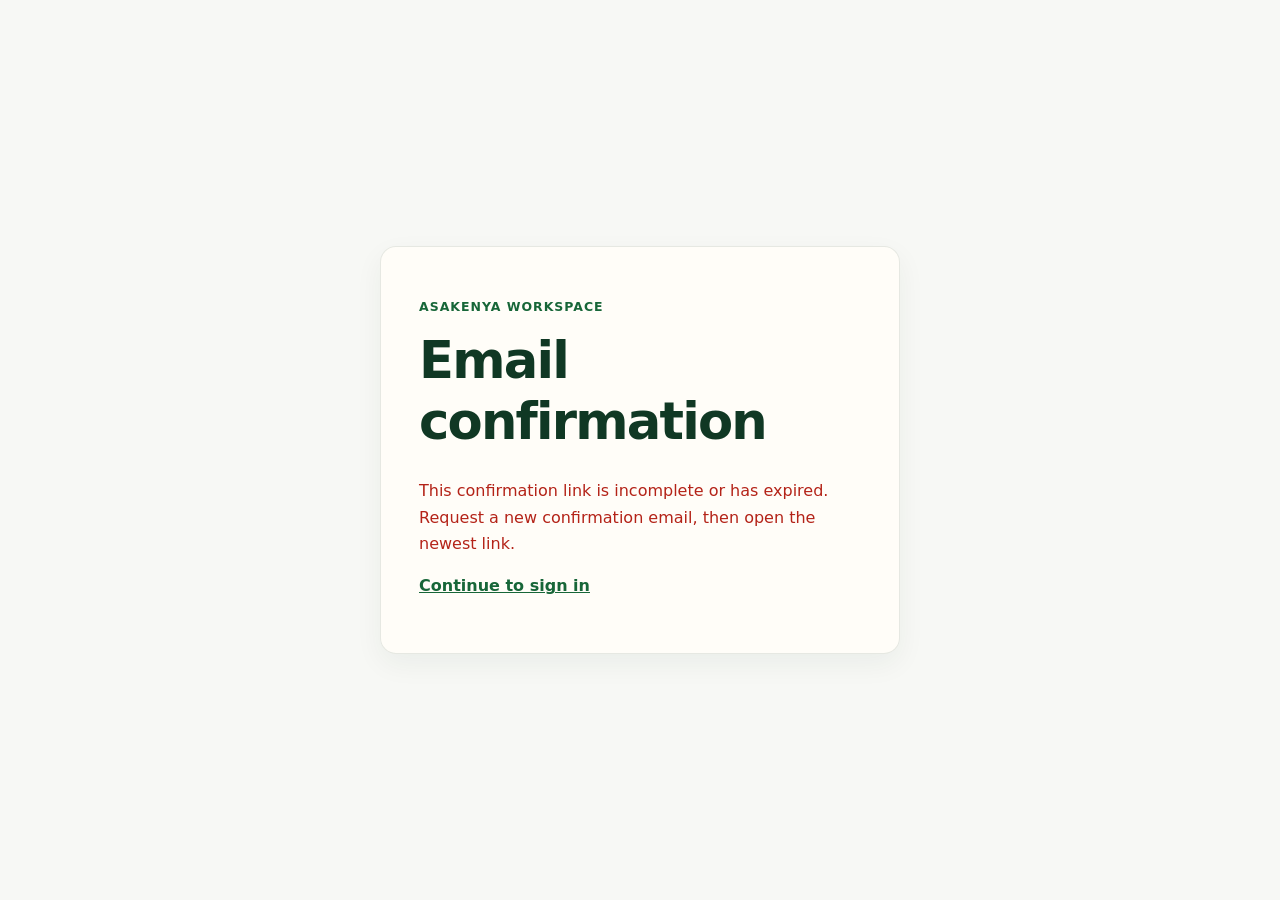
==== auth/confirm/index.html @ 1d38d152 "Fix Supabase email confirmation callback" ====
<!doctype html>
<html lang="en">
<head>
  <meta charset="utf-8">
  <meta name="viewport" content="width=device-width,initial-scale=1">
  <meta name="robots" content="noindex,nofollow">
  <meta name="referrer" content="no-referrer">
  <title>Confirm your email | ASAKenya</title>
  <link rel="stylesheet" href="../../admin.css">
  <style>
    body{min-height:100vh;background:#f7f8f5;display:grid;place-items:center;padding:24px;box-sizing:border-box}
    .confirm-card{width:min(100%,520px);padding:clamp(24px,5vw,38px)}
    .confirm-card h1{margin-top:0}.confirm-brand{font-weight:800;letter-spacing:.08em;text-transform:uppercase;color:#176638;font-size:.78rem}
    #confirm-message{line-height:1.65}.confirm-card a{color:#176638;font-weight:700}
  </style>
</head>
<body>
  <main class="card confirm-card">
    <p class="confirm-brand">ASAKenya workspace</p>
    <h1>Email confirmation</h1>
    <p id="confirm-message" role="status" aria-live="polite">Checking your confirmation link…</p>
    <p id="confirm-action"></p>
  </main>
  <script src="../../config.js"></script>
  <script src="../../supa.js"></script>
  <script src="../../auth-confirm.js"></script>
</body>
</html>
---- admin.css ----
:root{--ink:#0A2E1A;--leaf:#0A7A2E;--earth:#B5452A;--bg:#F6F2E8;--line:#cfc9b8;--mut:#5b665f}
*{box-sizing:border-box}body{margin:0;font:16px/1.5 system-ui,-apple-system,Segoe UI,Roboto,sans-serif;background:var(--bg);color:var(--ink)}
.bar{display:flex;gap:14px;align-items:center;padding:12px 18px;background:var(--ink);color:#fff;flex-wrap:wrap}.bar b{font-size:1.1rem}.bar #who{margin-left:auto;font-size:.9rem;opacity:.9}
#app,.pad{max-width:1100px;margin:0 auto;padding:22px 16px 80px}
h1,h2,h3{margin:.2em 0 .5em}h2{font-size:1.5rem}
.btn{font:700 .92rem system-ui,sans-serif;padding:.65em 1.1em;background:var(--leaf);color:#fff;border:1.5px solid var(--leaf);cursor:pointer;min-height:40px}
.btn.o{background:none;color:inherit;border-color:currentColor}.btn.d{background:var(--earth);border-color:var(--earth)}.btn.s{padding:.35em .7em;min-height:32px;font-size:.82rem}.btn:disabled{opacity:.55;cursor:wait}
.bar .btn.o{color:#fff}
input,select,textarea{font:inherit;padding:10px;border:1.5px solid var(--ink);background:#fff;width:100%;min-height:42px;color:var(--ink)}
label{display:grid;gap:4px;font-weight:600;font-size:.9rem}label small{font-weight:400;color:var(--mut)}
form.f{display:grid;gap:14px;max-width:720px}.row{display:grid;grid-template-columns:1fr 1fr;gap:14px}@media(max-width:640px){.row{grid-template-columns:1fr}}
#msg{position:sticky;top:0;z-index:5}#msg .m{margin:0;padding:12px 18px;font-weight:600}#msg .ok{background:#dff0e3;border-bottom:3px solid var(--leaf)}#msg .er{background:#fbe4de;border-bottom:3px solid var(--earth)}
.card{background:#fff;border:1px solid var(--line);padding:18px;margin:12px 0}
.login{max-width:420px;margin:40px auto}.login form{display:grid;gap:14px}
.tools{display:flex;flex-wrap:wrap;gap:10px;margin:14px 0;align-items:end}.tools label{min-width:160px}.tools .grow{flex:1;min-width:200px}
.tabs{display:flex;gap:6px;flex-wrap:wrap;margin:10px 0}.tabs button{font:700 .85rem system-ui;padding:.5em .9em;border:1.5px solid var(--ink);background:none;cursor:pointer;color:var(--ink)}.tabs button[aria-pressed=true]{background:var(--ink);color:#fff}
.tw{overflow-x:auto}table{border-collapse:collapse;width:100%;background:#fff;font-size:.9rem}th,td{border-bottom:1px solid var(--line);padding:8px 10px;text-align:left;vertical-align:top}th{background:#ece7d6;font-size:.8rem;text-transform:uppercase;letter-spacing:.04em}
.st{display:inline-block;padding:2px 8px;font-size:.75rem;font-weight:700;color:#fff;background:#666}.st.published{background:var(--leaf)}.st.pending{background:#b8860b}.st.draft{background:#777}.st.archived{background:#333}.st.approved{background:var(--leaf)}.st.rejected{background:var(--earth)}
.acts{display:flex;gap:5px;flex-wrap:wrap}.note{color:var(--mut);font-size:.85rem}.pv{border:2px dashed var(--earth);padding:18px;background:#fff}.pv h3{margin-top:0}
.nav{display:flex;gap:8px;flex-wrap:wrap;margin-bottom:6px}

.shell{display:grid;grid-template-columns:210px 1fr;gap:22px;align-items:start}
.side{display:flex;flex-direction:column;gap:4px;position:sticky;top:8px}
.side button{font:700 .9rem system-ui;text-align:left;padding:.65em .9em;border:0;border-left:4px solid transparent;background:none;color:var(--ink);cursor:pointer}
.side button:hover{background:#ece7d6}.side button.on{background:var(--ink);color:#fff;border-left-color:var(--earth)}
.main{min-width:0}
@media(max-width:760px){.shell{grid-template-columns:1fr}.side{flex-direction:row;flex-wrap:wrap;position:static}.side button{border:1.5px solid var(--ink);border-left-width:1.5px}}
.stats{display:grid;grid-template-columns:repeat(auto-fill,minmax(150px,1fr));gap:10px;margin:8px 0 18px}
.stat{display:grid;gap:2px;text-align:left;padding:14px;background:#fff;border:1px solid var(--line);cursor:pointer;color:var(--ink);font:inherit}
.stat b{font-size:1.8rem;line-height:1}.stat span{font-size:.82rem;color:var(--mut)}.stat:hover{border-color:var(--ink)}.stat.hot{border-color:var(--earth);background:#fbe4de}
.attn{border-left:5px solid var(--earth)}
.pager{display:flex;gap:12px;align-items:center;margin:12px 0;flex-wrap:wrap}
.brow{display:grid;grid-template-columns:minmax(90px,170px) 1fr auto;gap:10px;align-items:center;margin:6px 0;font-size:.88rem}
.btrack{display:block;background:#ece7d6;height:16px}.bfill{display:block;height:100%;background:var(--leaf)}
.dl{margin:.3em 0 0;padding-left:1.2em}.dl li{margin:.3em 0}
@media(max-width:640px){.brow{grid-template-columns:1fr;gap:2px}}



/* ASAKenya admin workspace — calm, editorial, responsive */
:root{--ink:#103824;--leaf:#176638;--earth:#bd4937;--bg:#f5f0e6;--line:#e2ddcf;--mut:#637267;--panel:#fffdf8;--gold:#d4ad78;--soft-green:#e8f1e8;--shadow:0 10px 28px rgba(16,56,36,.055);--shadow-up:0 16px 34px rgba(16,56,36,.11)}
body{background:radial-gradient(ellipse at 90% 0%,rgba(212,173,120,.12),transparent 34%),var(--bg);font-family:Inter,ui-sans-serif,system-ui,-apple-system,"Segoe UI",sans-serif;line-height:1.6}
.bar{position:sticky;top:0;z-index:10;padding:14px clamp(16px,3vw,34px);background:rgba(10,46,26,.96);backdrop-filter:blur(16px);border-bottom:1px solid rgba(255,255,255,.12);box-shadow:0 5px 20px rgba(6,29,16,.12)}
.bar b{font-size:1.02rem;letter-spacing:.015em}.bar b:before{content:"";display:inline-block;width:8px;height:8px;margin-right:11px;border-radius:2px;background:var(--gold);transform:rotate(45deg);vertical-align:2px}
#who{color:#dce8de}
#app,.pad{max-width:1440px;padding:clamp(18px,3vw,38px) clamp(14px,3vw,34px) 90px}
h1,h2,h3{letter-spacing:-.035em;line-height:1.2}h1{font-size:clamp(2rem,4vw,3.25rem)}h2{font-size:clamp(1.45rem,2.5vw,2rem);margin:0 0 16px}h3{font-size:1.12rem}
.btn{border-radius:10px;font-weight:700;padding:.72em 1.15em;transition:transform .18s ease,box-shadow .18s ease,background .18s ease,border-color .18s ease;box-shadow:0 3px 8px rgba(16,56,36,.08)}
.btn:hover:not(:disabled){transform:translateY(-1px);box-shadow:0 7px 16px rgba(16,56,36,.14);background:#12552c;border-color:#12552c}.btn.o{background:var(--panel);border-color:#d4d9ce;color:var(--ink);box-shadow:none}.btn.o:hover:not(:disabled){background:var(--soft-green);border-color:#9bbba2;color:var(--ink)}.btn.d{background:#b74432;border-color:#b74432}.btn.d:hover:not(:disabled){background:#963625;border-color:#963625}
button:focus-visible,a:focus-visible,input:focus-visible,select:focus-visible,textarea:focus-visible{outline:3px solid #d4ad78;outline-offset:3px}
input,select,textarea{border:1px solid #d9ddcf;border-radius:9px;background:#fffdf9;transition:border-color .18s,box-shadow .18s,background .18s}input:focus,select:focus,textarea:focus{border-color:var(--leaf);box-shadow:0 0 0 3px rgba(23,102,56,.12);background:#fff}
label{gap:6px;color:#263e30}label small{line-height:1.45}
.card{background:rgba(255,253,248,.96);border:1px solid rgba(16,56,36,.1);border-radius:16px;padding:clamp(18px,2.4vw,28px);margin:14px 0;box-shadow:var(--shadow)}
.login{margin:clamp(30px,7vh,76px) auto;padding:clamp(24px,4vw,38px);border-radius:20px;box-shadow:0 22px 65px rgba(16,56,36,.1);border-top:4px solid var(--leaf)}.login h2{font-size:2rem}.login form{gap:17px}
.shell{grid-template-columns:220px minmax(0,1fr);gap:clamp(18px,3vw,38px)}
.side{padding:10px;background:rgba(255,253,248,.78);border:1px solid rgba(16,56,36,.09);border-radius:16px;box-shadow:var(--shadow);gap:5px;top:84px}
.side button{border-radius:9px;border-left:3px solid transparent;padding:12px 13px;transition:background .18s,color .18s,transform .18s}
.side button:hover{background:#eaf0e7;transform:translateX(2px)}.side button.on{background:var(--ink);border-left-color:var(--gold);box-shadow:0 5px 12px rgba(16,56,36,.12)}
.main>h2:first-child{margin-top:3px}.main>p{color:var(--mut)}
.stats{grid-template-columns:repeat(auto-fit,minmax(min(100%,165px),1fr));gap:12px;margin:18px 0 26px}
.stat{position:relative;overflow:hidden;min-height:105px;border:1px solid rgba(16,56,36,.1);border-radius:14px;background:var(--panel);padding:17px 18px;box-shadow:var(--shadow);transition:transform .2s,box-shadow .2s,border-color .2s}
.stat:after{content:"";position:absolute;right:-20px;bottom:-27px;width:82px;height:82px;border:1px solid rgba(23,102,56,.1);border-radius:50%;box-shadow:0 0 0 10px rgba(23,102,56,.025),0 0 0 20px rgba(23,102,56,.02);pointer-events:none}
.stat:hover{transform:translateY(-3px);box-shadow:var(--shadow-up);border-color:#9bbba2}.stat b{font-size:clamp(1.8rem,3vw,2.35rem);letter-spacing:-.055em;color:var(--ink)}.stat span{font-size:.83rem;color:var(--mut);font-weight:550}.stat.hot{border-color:#e5b8a9;background:#fff5f0}.stat.hot b{color:var(--earth)}
.tabs{gap:7px;margin:16px 0}.tabs button{border:1px solid #d9ddcf;border-radius:999px;background:var(--panel);padding:.62em 1em;transition:all .18s}.tabs button:hover{border-color:#8bb39a;background:#edf4ec}.tabs button[aria-pressed=true]{background:var(--ink);border-color:var(--ink);color:#fff;box-shadow:0 4px 10px rgba(16,56,36,.12)}
.tools{padding:16px;background:rgba(255,253,248,.75);border:1px solid rgba(16,56,36,.08);border-radius:14px;gap:12px}.tools label{gap:6px}
.tw{border:1px solid rgba(16,56,36,.1);border-radius:14px;background:var(--panel);box-shadow:var(--shadow);overflow:auto}table{background:transparent;border-collapse:separate;border-spacing:0;font-size:.9rem}th{background:#ecefe5;color:#294333;border:0;padding:13px 12px;white-space:nowrap}td{border-bottom:1px solid #eeeade;padding:13px 12px}tbody tr:last-child td{border-bottom:0}tbody tr:hover td{background:#f7f8f1}
.st{border-radius:999px;padding:4px 10px;white-space:nowrap;letter-spacing:.01em}.st.published,.st.approved{background:#e1f1e4;color:#176638}.st.pending{background:#fff0cf;color:#815b0b}.st.draft{background:#ecece8;color:#5c655e}.st.archived{background:#e7e8e5;color:#515750}.st.rejected{background:#f9e5df;color:#a33728}
.acts{gap:6px}.acts .btn{white-space:nowrap}.attn{border-left:4px solid var(--gold);background:#fff9eb}
.pv{border:1px dashed #8ba994;border-radius:14px;padding:clamp(18px,3vw,28px);background:#f8fbf5}.pager{padding:12px 0}.btrack{border-radius:99px;overflow:hidden;background:#e5e8de}.bfill{border-radius:99px;background:linear-gradient(90deg,#176638,#5b9a68)}
#msg .m{padding:13px clamp(16px,3vw,34px)}#msg .ok{background:#e4f2e5;border-bottom:2px solid #6da57a;color:#164c2a}#msg .er{background:#fff0eb;border-bottom:2px solid #c55b43;color:#812d21}
.note{line-height:1.55}
@media(max-width:900px){.shell{grid-template-columns:1fr}.side{position:static;display:flex;flex-direction:row;overflow-x:auto;flex-wrap:nowrap;padding:8px}.side button{white-space:nowrap;flex:0 0 auto}.main{width:100%}}
@media(max-width:640px){.bar{gap:10px}.bar #who{order:3;width:100%;margin-left:0}.shell{gap:14px}.side button{font-size:.82rem;padding:10px 12px}.tools{padding:12px}.tools label,.tools .grow{min-width:100%;width:100%}.tw{border-radius:10px}.acts .btn{font-size:.76rem}.stats{grid-template-columns:repeat(2,minmax(0,1fr))}.stat{min-height:95px;padding:14px}.row{grid-template-columns:1fr}}
@media(prefers-reduced-motion:reduce){*,*::before,*::after{scroll-behavior:auto!important;transition:none!important;animation:none!important}}


/* Personal dashboard preferences and profile */
body[data-admin-theme="ocean"]{--ink:#123c5a;--leaf:#176a91;--earth:#c66b42;--bg:#edf4f8;--line:#d2e0e8;--mut:#5d7180;--panel:#fbfdff;--gold:#80b9d4;--soft-green:#e4f2f8;--shadow:0 10px 28px rgba(18,60,90,.07);--shadow-up:0 16px 34px rgba(18,60,90,.13)}
body[data-admin-theme="slate"]{--ink:#293342;--leaf:#4c6278;--earth:#a65a4b;--bg:#f0f2f4;--line:#d8dde2;--mut:#65707c;--panel:#fff;--gold:#b5c0ca;--soft-green:#e9edf1;--shadow:0 10px 28px rgba(41,51,66,.06);--shadow-up:0 16px 34px rgba(41,51,66,.12)}
body[data-admin-theme="ocean"] .bar,body[data-admin-theme="slate"] .bar{background:var(--ink)}
body[data-admin-theme="ocean"] .btn:not(.o),body[data-admin-theme="slate"] .btn:not(.o){background:var(--leaf);border-color:var(--leaf)}
.theme-options{display:grid;grid-template-columns:repeat(auto-fit,minmax(180px,1fr));gap:12px;margin-top:12px}
.theme-choice{display:grid;grid-template-columns:22px 1fr;align-items:center;gap:8px 10px;padding:14px;border:1px solid var(--line);border-radius:12px;background:var(--panel);cursor:pointer}
.theme-choice input{width:18px;min-height:18px;grid-row:1 / span 2;accent-color:var(--leaf)}
.theme-choice small{grid-column:2;color:var(--mut);font-weight:400;line-height:1.4}
.theme-swatch{display:block;grid-column:2;width:100%;height:10px;border-radius:99px;margin:2px 0}
.forest-swatch{background:linear-gradient(90deg,#103824 0 33%,#176638 33% 66%,#d4ad78 66%)}
.ocean-swatch{background:linear-gradient(90deg,#123c5a 0 33%,#176a91 33% 66%,#80b9d4 66%)}
.slate-swatch{background:linear-gradient(90deg,#293342 0 33%,#4c6278 33% 66%,#b5c0ca 66%)}
.setting-row{display:flex;align-items:center;justify-content:space-between;gap:20px;padding:16px 0;border-bottom:1px solid var(--line)}
.setting-row span{display:grid;gap:4px}.setting-row small{font-weight:400;color:var(--mut)}
.setting-row input[type="checkbox"]{width:22px;min-width:22px;min-height:22px;accent-color:var(--leaf)}
.setting-row select{max-width:230px}
.admin-compact #app{padding-top:16px}
.admin-compact .card{padding:14px 18px;margin:9px 0;border-radius:12px}
.admin-compact .stats{gap:8px;margin:12px 0 18px}
.admin-compact .stat{min-height:80px;padding:12px 14px}
.admin-compact th,.admin-compact td{padding:8px 10px}
.admin-compact .side button{padding:9px 11px}
@media(max-width:640px){.setting-row{align-items:flex-start;gap:12px}.setting-row select{max-width:48%}.theme-options{grid-template-columns:1fr}}


/* Personal welcome header, photo, and editable motivation card */
.welcome-panel{display:flex;align-items:center;justify-content:space-between;gap:22px;margin:4px 0 28px;padding:clamp(20px,3vw,32px);border:1px solid var(--line);border-radius:20px;background:linear-gradient(125deg,var(--panel,#fff) 0%,var(--soft-green,#e4f2e5) 100%);box-shadow:var(--shadow,0 10px 28px rgba(10,46,26,.06))}
.welcome-person{display:flex;align-items:center;gap:20px;min-width:0}
.welcome-avatar,.welcome-initials{width:88px;height:88px;flex:0 0 88px;border-radius:50%;object-fit:cover;border:3px solid var(--panel,#fff);box-shadow:0 0 0 2px var(--gold,#d4ad78)}
.welcome-initials{display:grid;place-items:center;background:var(--ink);color:#fff;font-size:1.7rem;font-weight:800;letter-spacing:.04em}
.welcome-eyebrow,.motivation-label{margin:0 0 7px;color:var(--leaf);font-size:.7rem;font-weight:800;letter-spacing:.14em}
.welcome-panel h2{margin:0 0 7px;font-size:clamp(1.5rem,3vw,2.15rem);line-height:1.15;letter-spacing:-.035em}
.welcome-subtitle{margin:0;color:var(--mut);max-width:540px}
.welcome-edit{flex:0 0 auto}
.motivation-panel{display:flex;align-items:center;gap:18px;margin:34px 0 8px;padding:24px clamp(18px,3vw,30px);border-radius:16px;background:var(--ink);color:#fff}
.motivation-mark{align-self:flex-start;color:var(--gold,#d4ad78);font:700 4rem/.8 Georgia,serif}
.motivation-panel>div{flex:1;min-width:0}
.motivation-label{color:var(--gold,#d4ad78);margin-bottom:8px}
.motivation-copy{margin:0;font-size:clamp(1.05rem,2vw,1.35rem);line-height:1.5;font-weight:650;overflow-wrap:anywhere}
.motivation-signoff{margin:9px 0 0;color:rgba(255,255,255,.72);font-size:.85rem}
.motivation-panel .btn{color:#fff;border-color:rgba(255,255,255,.55);flex:0 0 auto}
@media(max-width:720px){.welcome-panel{align-items:flex-start;flex-direction:column}.welcome-person{align-items:flex-start;gap:14px}.welcome-avatar,.welcome-initials{width:68px;height:68px;flex-basis:68px}.welcome-edit{width:100%}.motivation-panel{align-items:flex-start;flex-wrap:wrap;gap:12px}.motivation-mark{font-size:3rem}.motivation-panel .btn{margin-left:auto}}
@media(max-width:420px){.welcome-person{flex-direction:column}.motivation-panel{padding:18px}.motivation-panel .btn{margin-left:0}}
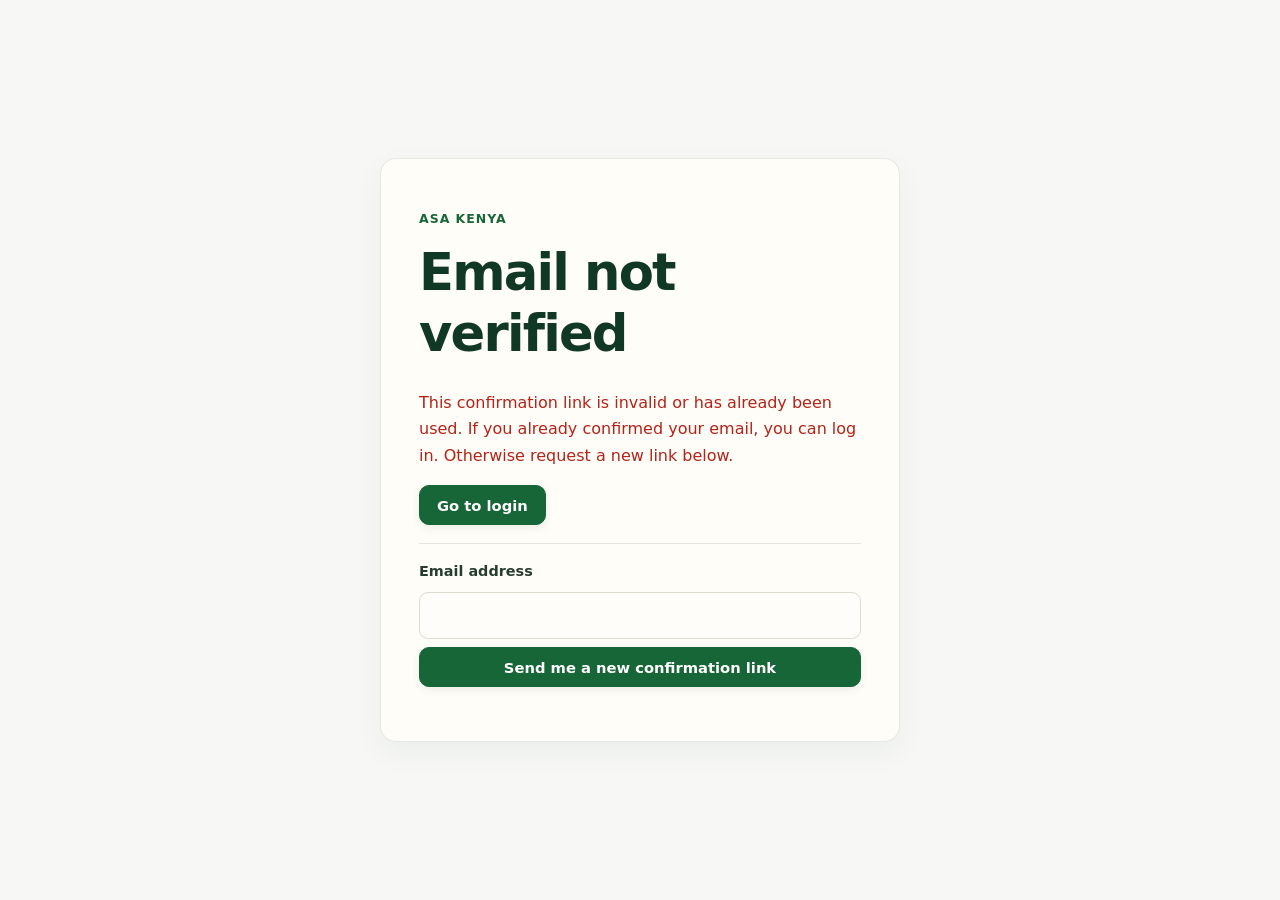
==== commit 8d4945d4: "Fix email confirmation: verified message, login redirect, expired-link handling with resend, stray-l" ====
--- a/auth/confirm/index.html
+++ b/auth/confirm/index.html
@@ -5,24 +5,37 @@
   <meta name="viewport" content="width=device-width,initial-scale=1">
   <meta name="robots" content="noindex,nofollow">
   <meta name="referrer" content="no-referrer">
-  <title>Confirm your email | ASAKenya</title>
-  <link rel="stylesheet" href="../../admin.css">
+  <title>Confirm your email | ASA Kenya</title>
+  <link rel="icon" href="/images/photo-3.jpg">
+  <link rel="stylesheet" href="/admin.css">
   <style>
     body{min-height:100vh;background:#f7f8f5;display:grid;place-items:center;padding:24px;box-sizing:border-box}
     .confirm-card{width:min(100%,520px);padding:clamp(24px,5vw,38px)}
     .confirm-card h1{margin-top:0}.confirm-brand{font-weight:800;letter-spacing:.08em;text-transform:uppercase;color:#176638;font-size:.78rem}
-    #confirm-message{line-height:1.65}.confirm-card a{color:#176638;font-weight:700}
+    #confirm-message{line-height:1.65}.confirm-ok{color:#176638}.confirm-error{color:#b42318}
+    .confirm-card a{font-weight:700}#confirm-resend{margin-top:18px;border-top:1px solid #e3e6e0;padding-top:16px}
+    #confirm-resend input{width:100%;box-sizing:border-box;margin:8px 0}#confirm-resend button{width:100%}
+    #resend-message{margin-top:10px;line-height:1.5}
   </style>
 </head>
 <body>
   <main class="card confirm-card">
-    <p class="confirm-brand">ASAKenya workspace</p>
-    <h1>Email confirmation</h1>
+    <p class="confirm-brand">ASA Kenya</p>
+    <h1 id="confirm-title">Email confirmation</h1>
     <p id="confirm-message" role="status" aria-live="polite">Checking your confirmation link…</p>
     <p id="confirm-action"></p>
+    <section id="confirm-resend" hidden>
+      <form id="resend-form">
+        <label for="resend-email">Email address</label>
+        <input id="resend-email" name="email" type="email" autocomplete="email" required>
+        <button class="btn" type="submit">Send me a new confirmation link</button>
+        <p id="resend-message" role="status" aria-live="polite"></p>
+      </form>
+    </section>
+    <noscript><p class="confirm-error">JavaScript is required to confirm your email. Please enable it and reload this page.</p></noscript>
   </main>
-  <script src="../../config.js"></script>
-  <script src="../../supa.js"></script>
-  <script src="../../auth-confirm.js"></script>
+  <script src="/config.js"></script>
+  <script src="/supa.js"></script>
+  <script src="/auth-confirm.js"></script>
 </body>
 </html>
